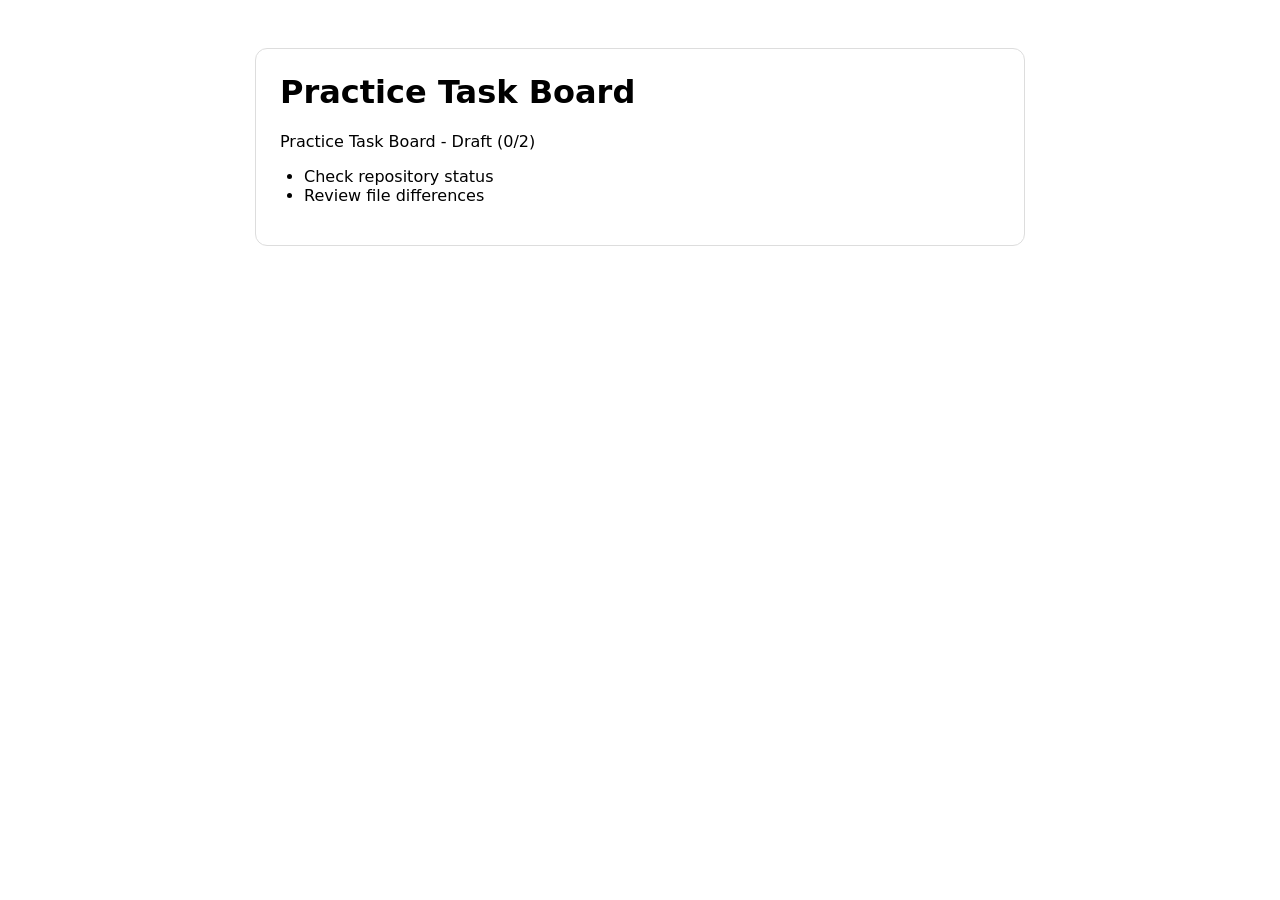
==== practice/task-board/index.html @ a5a5ee90 "feat: 練習用ファイルを追加" ====
<!doctype html>
<html lang="ja">
  <head>
    <meta charset="UTF-8" />
    <title>Practice Task Board</title>
    <link rel="stylesheet" href="./styles.css" />
  </head>
  <body>
    <main class="board">
      <h1>Practice Task Board</h1>
      <p id="summary">Loading tasks...</p>
      <ul id="task-list"></ul>
    </main>
    <script src="./src/app.js"></script>
  </body>
</html>
---- practice/task-board/styles.css ----
.board {
  max-width: 720px;
  margin: 48px auto;
  padding: 24px;
  font-family: system-ui, sans-serif;
  border: 1px solid #ddd;
  border-radius: 12px;
}

.board h1 {
  margin-top: 0;
}

#task-list {
  padding-left: 24px;
}

.done {
  text-decoration: line-through;
}
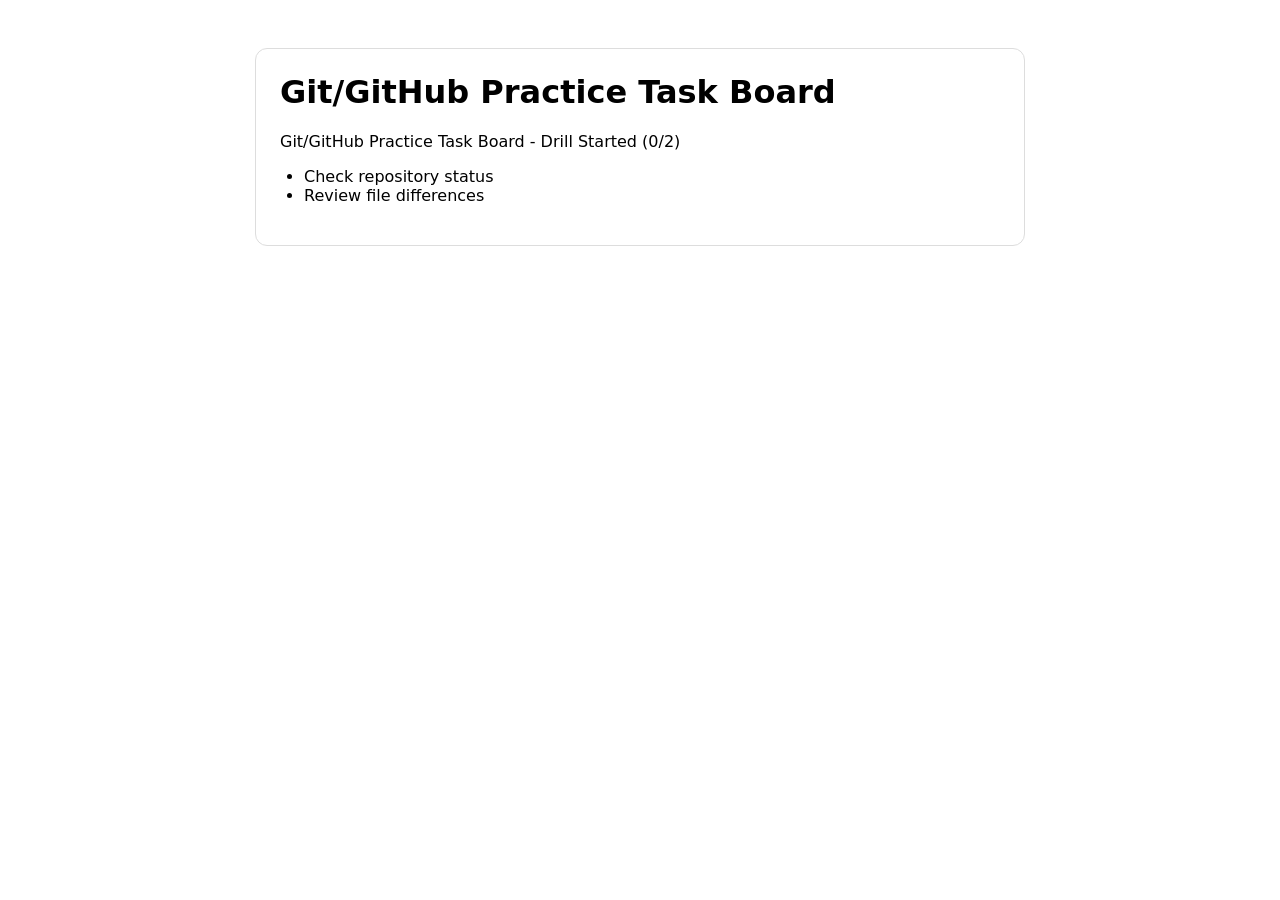
==== commit 32731333: "feat: 練習ファイルを編集" ====
--- a/practice/task-board/index.html
+++ b/practice/task-board/index.html
@@ -2,12 +2,12 @@
 <html lang="ja">
   <head>
     <meta charset="UTF-8" />
-    <title>Practice Task Board</title>
+    <title>Git/GitHub Practice Task Board</title>
     <link rel="stylesheet" href="./styles.css" />
   </head>
   <body>
     <main class="board">
-      <h1>Practice Task Board</h1>
+      <h1>Git/GitHub Practice Task Board</h1>
       <p id="summary">Loading tasks...</p>
       <ul id="task-list"></ul>
     </main>
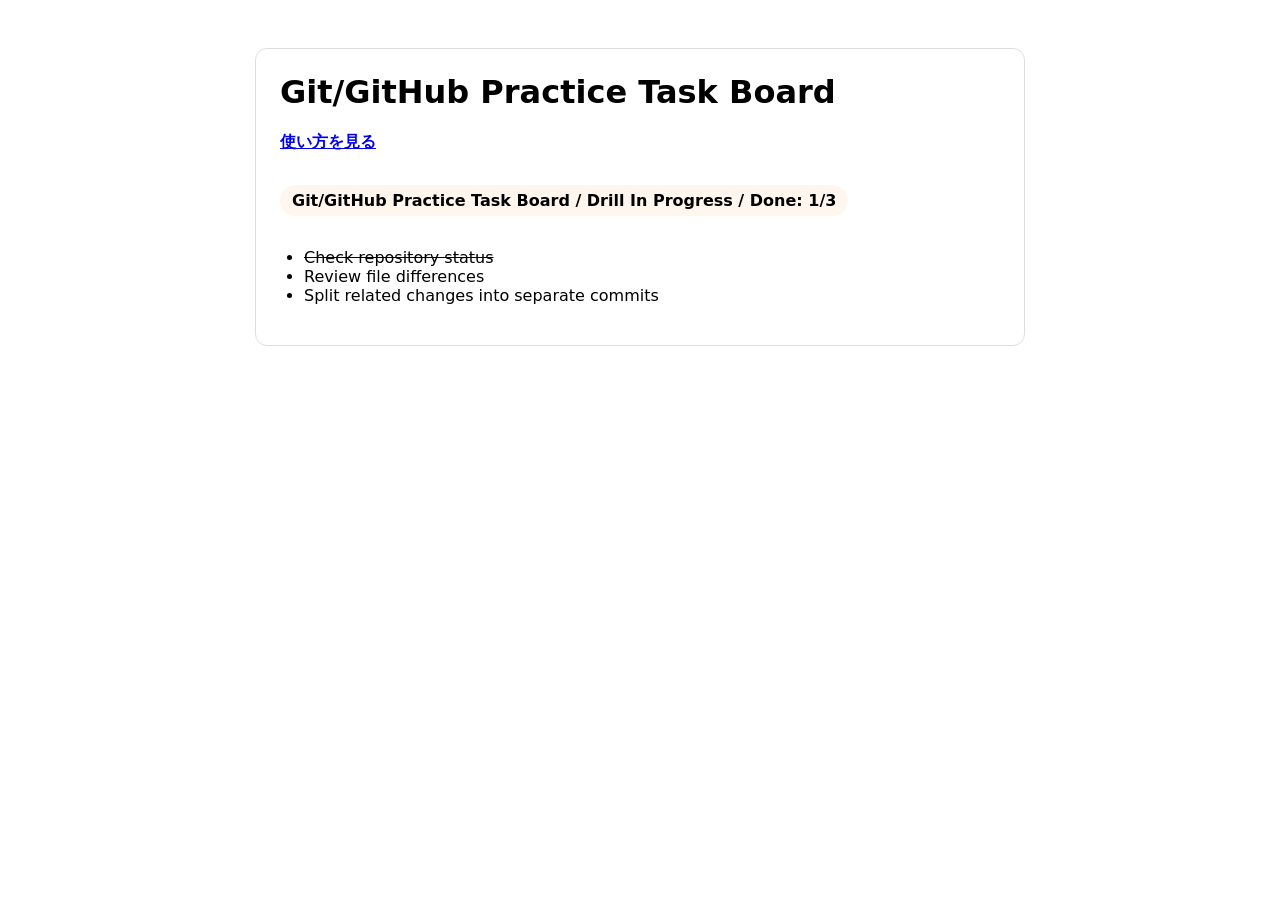
==== commit 1ef47c5d: "feat: 練習ファイルを編集" ====
--- a/practice/task-board/index.html
+++ b/practice/task-board/index.html
@@ -8,6 +8,9 @@
   <body>
     <main class="board">
       <h1>Git/GitHub Practice Task Board</h1>
+      <nav class="board-nav" aria-label="タスクボードの補助リンク">
+        <a href="./help.html">使い方を見る</a>
+      </nav>
       <p id="summary">Loading tasks...</p>
       <ul id="task-list"></ul>
     </main>
--- a/practice/task-board/styles.css
+++ b/practice/task-board/styles.css
@@ -18,3 +18,31 @@
 .done {
   text-decoration: line-through;
 }
+
+.summary {
+  display: inline-block;
+  padding: 6px 12px;
+  border-radius: 999px;
+  font-weight: 600;
+}
+
+.summary-progress {
+  background: #fff7ed;
+}
+
+.summary-complete {
+  background: #ecfdf5;
+}
+
+.board-nav {
+  margin-bottom: 16px;
+}
+
+.board-nav a {
+  font-weight: 600;
+}
+
+.help-list {
+  padding-left: 24px;
+  line-height: 1.8;
+}
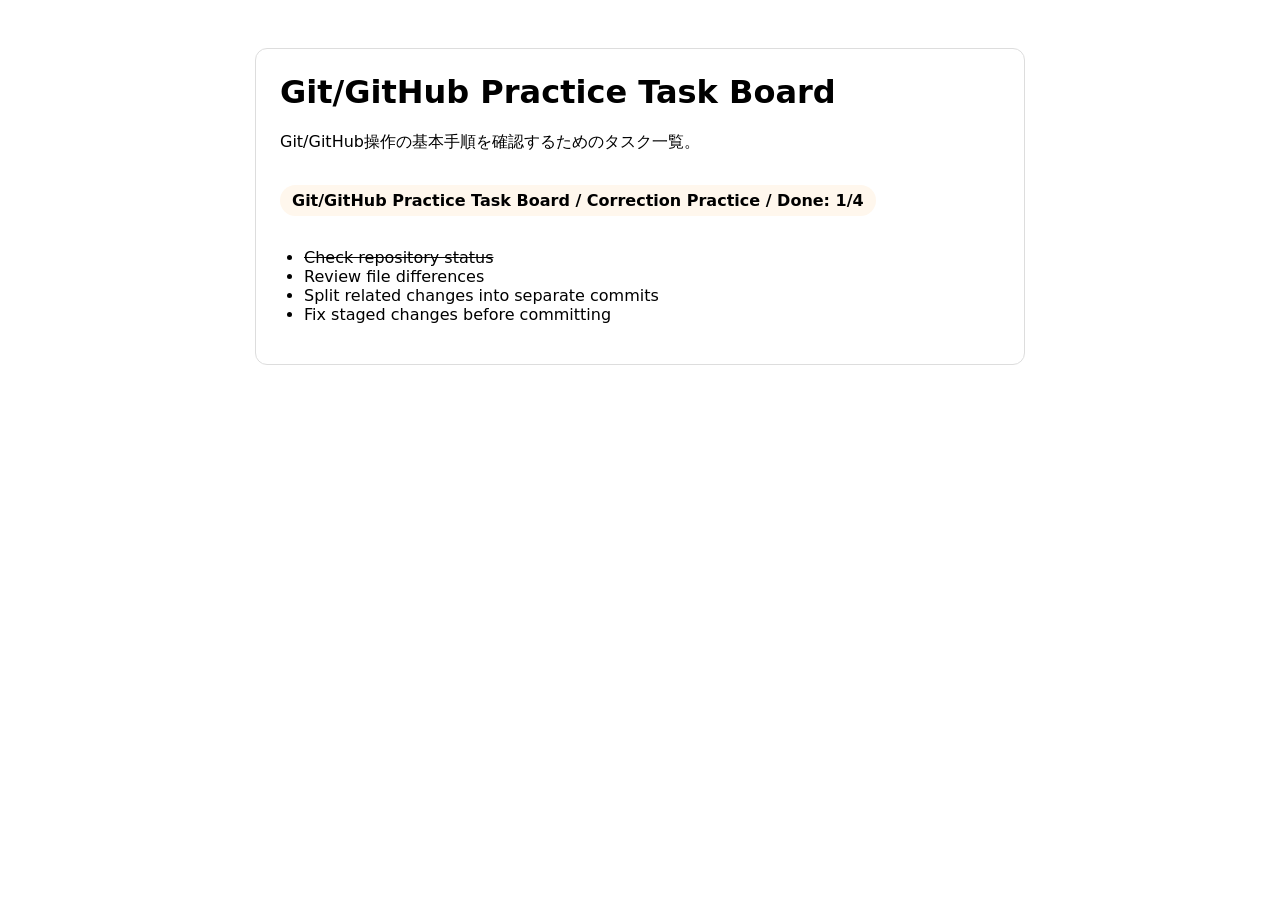
==== commit 046fc803: "feat: 練習用ファイルを編集" ====
--- a/practice/task-board/index.html
+++ b/practice/task-board/index.html
@@ -8,9 +8,9 @@
   <body>
     <main class="board">
       <h1>Git/GitHub Practice Task Board</h1>
-      <nav class="board-nav" aria-label="タスクボードの補助リンク">
-        <a href="./help.html">使い方を見る</a>
-      </nav>
+      <p class="board-description">
+        Git/GitHub操作の基本手順を確認するためのタスク一覧。
+      </p>
       <p id="summary">Loading tasks...</p>
       <ul id="task-list"></ul>
     </main>
